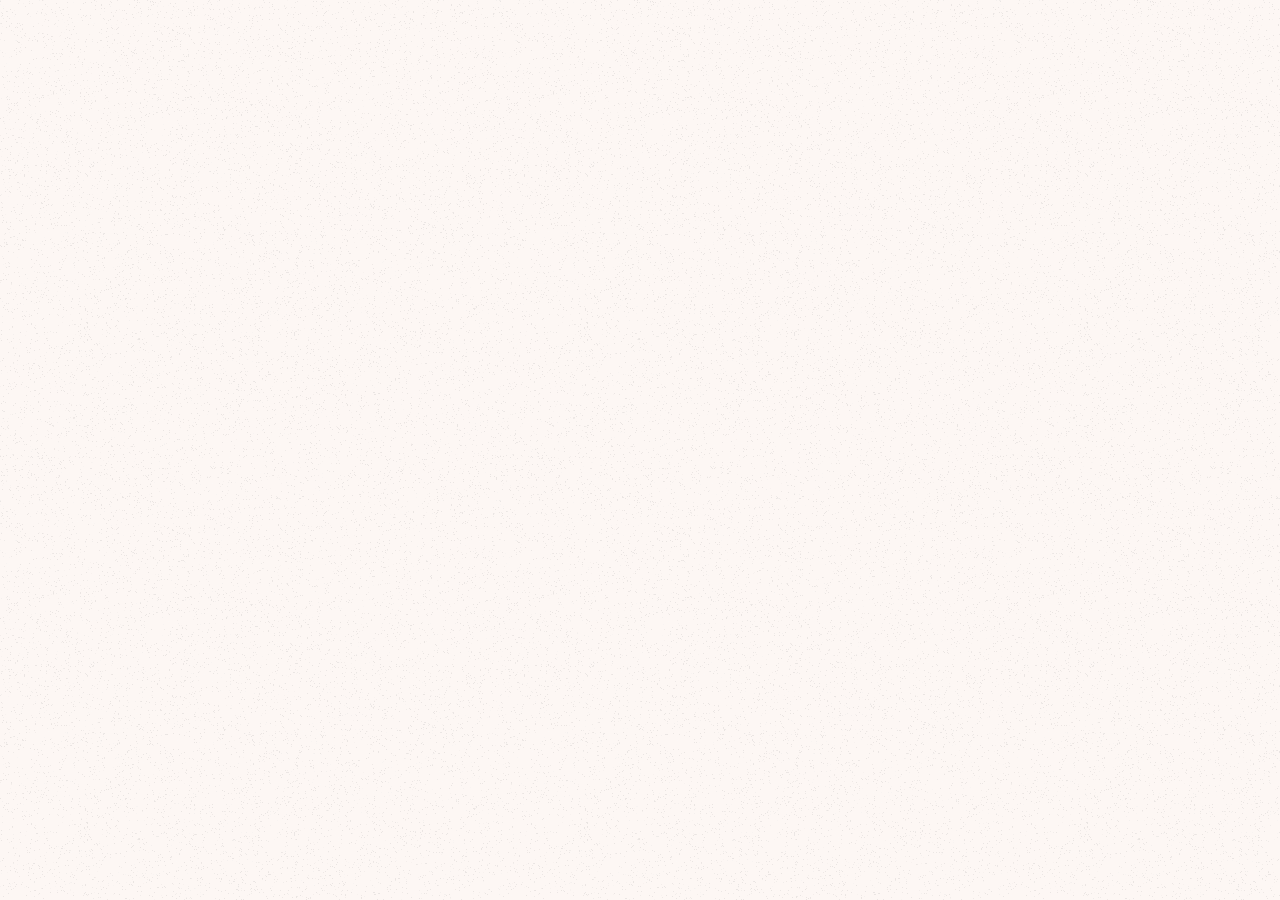
==== zaluby.html @ d70b24e2 "basic structure created" ====
<!DOCTYPE html>
<html lang="en">
<head>
  <meta charset="UTF-8">
  <meta name="viewport" content="width=device-width, initial-scale=1.0">
  <title>Document</title>
  <link rel="stylesheet" href="styles/globals.css">
</head>
<body>
  
</body>
</html>
---- styles/globals.css ----
/* reset */
*{ 
  margin: 0;
  padding: 0;
  box-sizing: border-box;
	font-size: 100%;
	font: inherit;
	vertical-align: baseline;
}

body{
  background-color: #FDF7F4;
  min-height: 100vh;
}

body::before{
  content: '';
  position: absolute;
  top: 0;
  left: 0;
  width: 100%;
  height: 100%;
  background-image: url('../assets/images/background.png');
  opacity: 0.3;
}
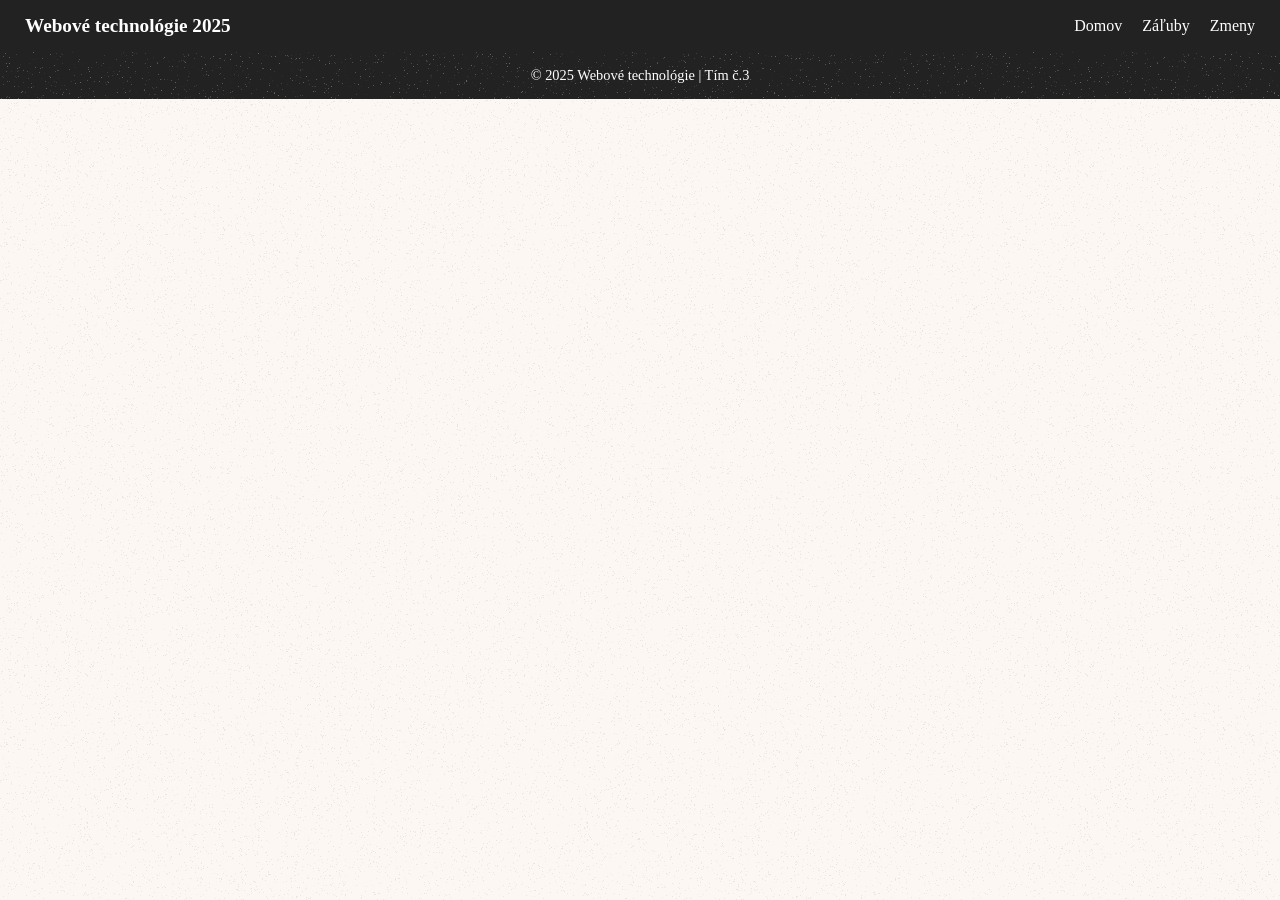
==== commit 55acf625: "Pridaný header a footer s nav.js" ====
--- a/zaluby.html
+++ b/zaluby.html
@@ -7,6 +7,24 @@
   <link rel="stylesheet" href="styles/globals.css">
 </head>
 <body>
-  
+  <header class="main-header">
+    <div class="logo">Webové technológie 2025</div>
+    <nav class="nav-links" id="nav-links">
+      <a href="index.html">Domov</a>
+      <a href="zaluby.html">Záľuby</a>
+      <a href="zmeny.html">Zmeny</a>
+    </nav>
+    <div class="menu-icon" id="menu-icon">
+      <span></span>
+      <span></span>
+      <span></span>
+    </div>
+  </header>
+
+  <footer class="main-footer">
+    <p>&copy; 2025 Webové technológie | Tím č.3</p>
+  </footer>
+
+  <script src="scripts/nav.js"></script>
 </body>
-</html>+</html>
--- a/styles/globals.css
+++ b/styles/globals.css
@@ -1,4 +1,4 @@
-/* reset */
+/* ----------------------- CSS Reset (Nie je potrebné upravovať) ----------------------- */
 *{ 
   margin: 0;
   padding: 0;
@@ -22,4 +22,90 @@
   height: 100%;
   background-image: url('../assets/images/background.png');
   opacity: 0.3;
-}+}
+
+/* ----------------------- Header a footer ----------------------- */
+.main-header {
+  display: flex;
+  justify-content: space-between;
+  align-items: center;
+  background-color: #222;
+  color: white;
+  padding: 15px 25px;
+  position: sticky;
+  top: 0;
+  z-index: 1000;
+}
+
+.main-header .logo {
+  font-weight: bold;
+  font-size: 1.2em;
+}
+
+.nav-links {
+  display: flex;
+  gap: 20px;
+}
+
+.nav-links a {
+  text-decoration: none;
+  color: white;
+  transition: color 0.3s ease;
+}
+
+.nav-links a:hover {
+  color: #00bcd4;
+}
+
+.menu-icon {
+  display: none;
+  flex-direction: column;
+  cursor: pointer;
+}
+
+.menu-icon span {
+  height: 3px;
+  width: 25px;
+  background-color: white;
+  margin: 4px 0;
+  transition: all 0.3s;
+}
+
+@media (max-width: 850px) {
+  .nav-links {
+    display: none;
+    flex-direction: column;
+    background-color: #222;
+    position: absolute;
+    top: 60px;
+    right: 0;
+    width: 200px;
+    padding: 10px;
+  }
+
+  .nav-links.active {
+    display: flex;
+  }
+
+  .menu-icon {
+    display: flex;
+  }
+}
+
+.main-footer {
+  text-align: center;
+  padding: 15px;
+  background-color: #222;
+  color: white;
+  font-size: 0.9em;
+}
+
+/* ----------------------- Rozloženie ----------------------- */
+
+
+/* ----------------------- Zaluby ----------------------- */
+
+
+/* ----------------------- Zmeny ----------------------- */
+
+
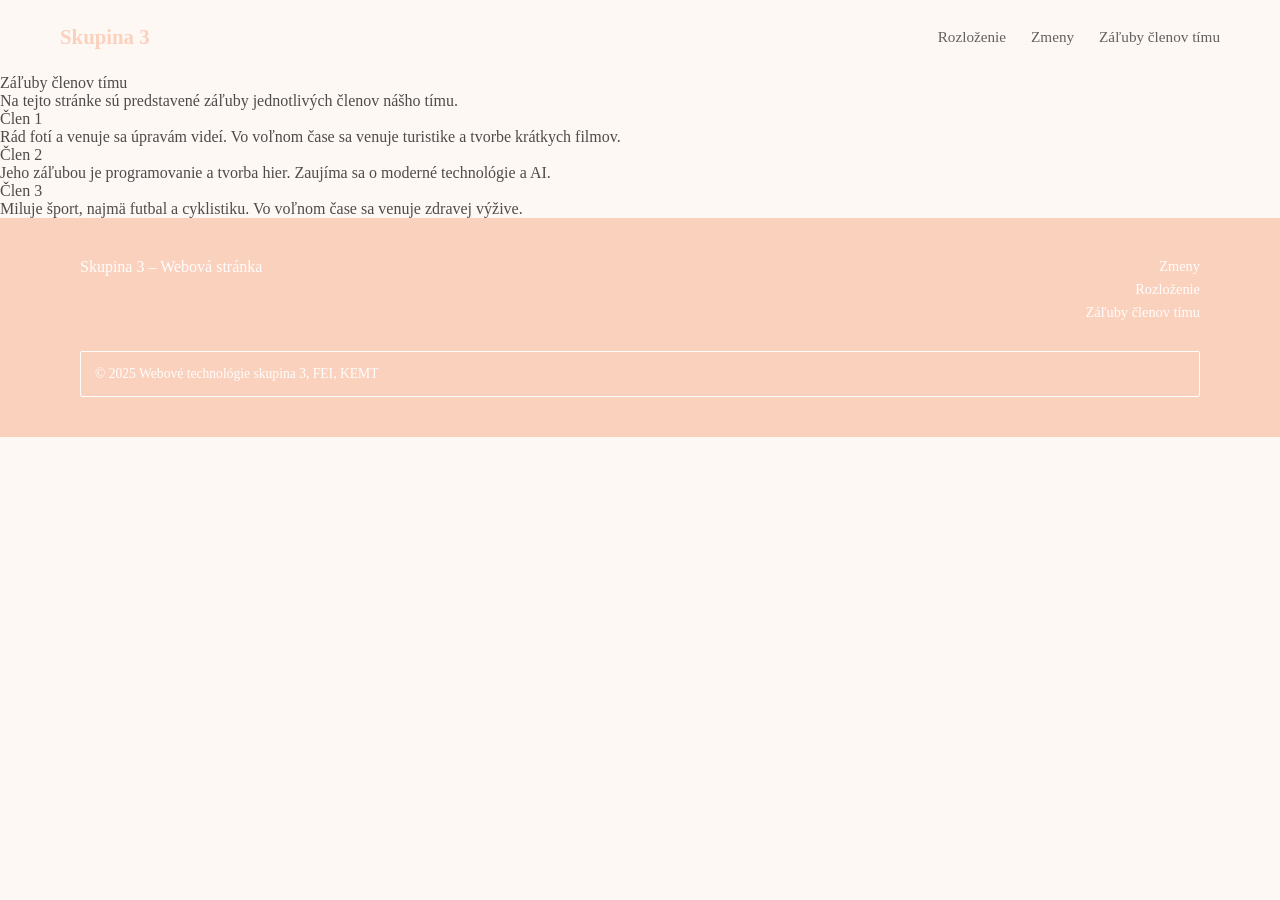
==== commit f39a86db: "Upravený header, footer a navigácia  funkčná verzia" ====
--- a/zaluby.html
+++ b/zaluby.html
@@ -1,28 +1,60 @@
 <!DOCTYPE html>
-<html lang="en">
+<html lang="sk">
 <head>
   <meta charset="UTF-8">
   <meta name="viewport" content="width=device-width, initial-scale=1.0">
-  <title>Document</title>
+  <title>Skupina 3</title>
   <link rel="stylesheet" href="styles/globals.css">
+  <script src="scripts/nav.js" defer></script>
 </head>
 <body>
-  <header class="main-header">
-    <div class="logo">Webové technológie 2025</div>
-    <nav class="nav-links" id="nav-links">
-      <a href="index.html">Domov</a>
-      <a href="zaluby.html">Záľuby</a>
-      <a href="zmeny.html">Zmeny</a>
-    </nav>
-    <div class="menu-icon" id="menu-icon">
-      <span></span>
-      <span></span>
-      <span></span>
-    </div>
-  </header>
+<header class="main-header">
+  <a href="index.html" class="logo">Skupina 3</a>
+  <nav class="nav-links" id="nav-links">
+    <a href="rozlozenie.html">Rozloženie</a>
+    <a href="zmeny.html">Zmeny</a>
+    <a href="zaluby.html">Záľuby členov tímu</a>
+  </nav>
+  <div class="menu-icon" id="menu-icon">
+    <span></span>
+    <span></span>
+    <span></span>
+  </div>
+</header>
+
+  <main class="main-content">
+    <section class="zaluby-section">
+      <h1>Záľuby členov tímu</h1>
+      <p>Na tejto stránke sú predstavené záľuby jednotlivých členov nášho tímu.</p>
+      <div class="zaluby-list">
+        <div class="zaluba">
+          <h2>Člen 1</h2>
+          <p>Rád fotí a venuje sa úpravám videí. Vo voľnom čase sa venuje turistike a tvorbe krátkych filmov.</p>
+        </div>
+        <div class="zaluba">
+          <h2>Člen 2</h2>
+          <p>Jeho záľubou je programovanie a tvorba hier. Zaujíma sa o moderné technológie a AI.</p>
+        </div>
+        <div class="zaluba">
+          <h2>Člen 3</h2>
+          <p>Miluje šport, najmä futbal a cyklistiku. Vo voľnom čase sa venuje zdravej výžive.</p>
+        </div>
+      </div>
+    </section>
+  </main>
 
   <footer class="main-footer">
-    <p>&copy; 2025 Webové technológie | Tím č.3</p>
+    <div class="footer-top">
+      <p class="footer-left">Skupina 3 – Webová stránka</p>
+      <div class="footer-right">
+        <a href="zmeny.html">Zmeny</a>
+        <a href="rozlozenie.html">Rozloženie</a>
+        <a href="zaluby.html">Záľuby členov tímu</a>
+      </div>
+    </div>
+    <div class="footer-bottom">
+      <p>© 2025 Webové technológie skupina 3, FEI, KEMT</p>
+    </div>
   </footer>
 
   <script src="scripts/nav.js"></script>
--- a/styles/globals.css
+++ b/styles/globals.css
@@ -15,48 +15,51 @@
 
 body::before{
   content: '';
+  pointer-events: none;
   position: absolute;
   top: 0;
   left: 0;
   width: 100%;
   height: 100%;
-  background-image: url('../assets/images/background.png');
+  background-color: #FDF7F4;
   opacity: 0.3;
 }
 
+
 /* ----------------------- Header a footer ----------------------- */
+
 .main-header {
   display: flex;
   justify-content: space-between;
   align-items: center;
-  background-color: #222;
-  color: white;
-  padding: 15px 25px;
-  position: sticky;
-  top: 0;
-  z-index: 1000;
+  padding: 25px 60px;
+  background-color: #FDF7F4;
 }
 
-.main-header .logo {
-  font-weight: bold;
-  font-size: 1.2em;
+.logo {
+  color: #F8BFA5;
+  font-size: 1.3rem;
+  text-decoration: none;
+  font-weight: 600;
 }
 
 .nav-links {
   display: flex;
-  gap: 20px;
+  gap: 25px;
 }
 
 .nav-links a {
   text-decoration: none;
-  color: white;
-  transition: color 0.3s ease;
+  color: #1e1e1e;
+  font-size: 0.95rem;
+  transition: color 0.3s;
 }
 
 .nav-links a:hover {
-  color: #00bcd4;
+  color: #F8BFA5;
 }
 
+/* hamburger menu */
 .menu-icon {
   display: none;
   flex-direction: column;
@@ -64,23 +67,35 @@
 }
 
 .menu-icon span {
-  height: 3px;
+  height: 2px;
   width: 25px;
-  background-color: white;
+  background-color: #1e1e1e;
   margin: 4px 0;
-  transition: all 0.3s;
+  transition: all 0.3s ease;
 }
 
+.menu-icon.open span:nth-child(1) {
+  transform: rotate(45deg) translate(5px, 5px);
+}
+.menu-icon.open span:nth-child(2) {
+  opacity: 0;
+}
+.menu-icon.open span:nth-child(3) {
+  transform: rotate(-45deg) translate(5px, -5px);
+}
+
+/* responzívne menu */
 @media (max-width: 850px) {
   .nav-links {
     display: none;
     flex-direction: column;
-    background-color: #222;
     position: absolute;
-    top: 60px;
-    right: 0;
-    width: 200px;
-    padding: 10px;
+    top: 70px;
+    right: 30px;
+    background-color: #FDF7F4;
+    padding: 15px;
+    border-radius: 10px;
+    box-shadow: 0 4px 10px rgba(0, 0, 0, 0.1);
   }
 
   .nav-links.active {
@@ -92,14 +107,85 @@
   }
 }
 
+/* ----------------------- Footer ----------------------- */
+
 .main-footer {
-  text-align: center;
-  padding: 15px;
-  background-color: #222;
-  color: white;
-  font-size: 0.9em;
+  background-color: #f8bfa5;
+  color: #fff;
+  padding: 40px 80px;
 }
 
+.footer-top {
+  display: flex;
+  justify-content: space-between;
+  align-items: flex-start;
+  margin-bottom: 30px;
+}
+
+.footer-left {
+  font-size: 1rem;
+  font-weight: 500;
+  color: #fff;
+}
+
+.footer-right {
+  display: flex;
+  flex-direction: column;
+  align-items: flex-end;
+  gap: 6px;
+}
+
+.footer-right a {
+  text-decoration: none;
+  color: #fff;
+  font-size: 0.9rem;
+  transition: opacity 0.3s;
+}
+
+.footer-right a:hover {
+  opacity: 0.8;
+}
+
+.footer-bottom {
+  border: 1px solid #fff;
+  padding: 14px;
+  border-radius: 2px;
+  text-align: left;
+}
+
+.footer-bottom p {
+  margin: 0;
+  font-size: 0.85rem;
+  color: #fff;
+}
+
+/* responzivita footera */
+@media (max-width: 850px) {
+  .main-footer {
+    padding: 30px 25px;
+    text-align: center;
+  }
+
+  .footer-top {
+    flex-direction: column;
+    align-items: center;
+    gap: 10px;
+    margin-bottom: 20px;
+  }
+
+  .footer-right {
+    align-items: center;
+    gap: 5px;
+  }
+
+  .footer-bottom {
+    text-align: center;
+  }
+
+  .footer-bottom p {
+    font-size: 0.8rem;
+  }
+}
 /* ----------------------- Rozloženie ----------------------- */
 
 
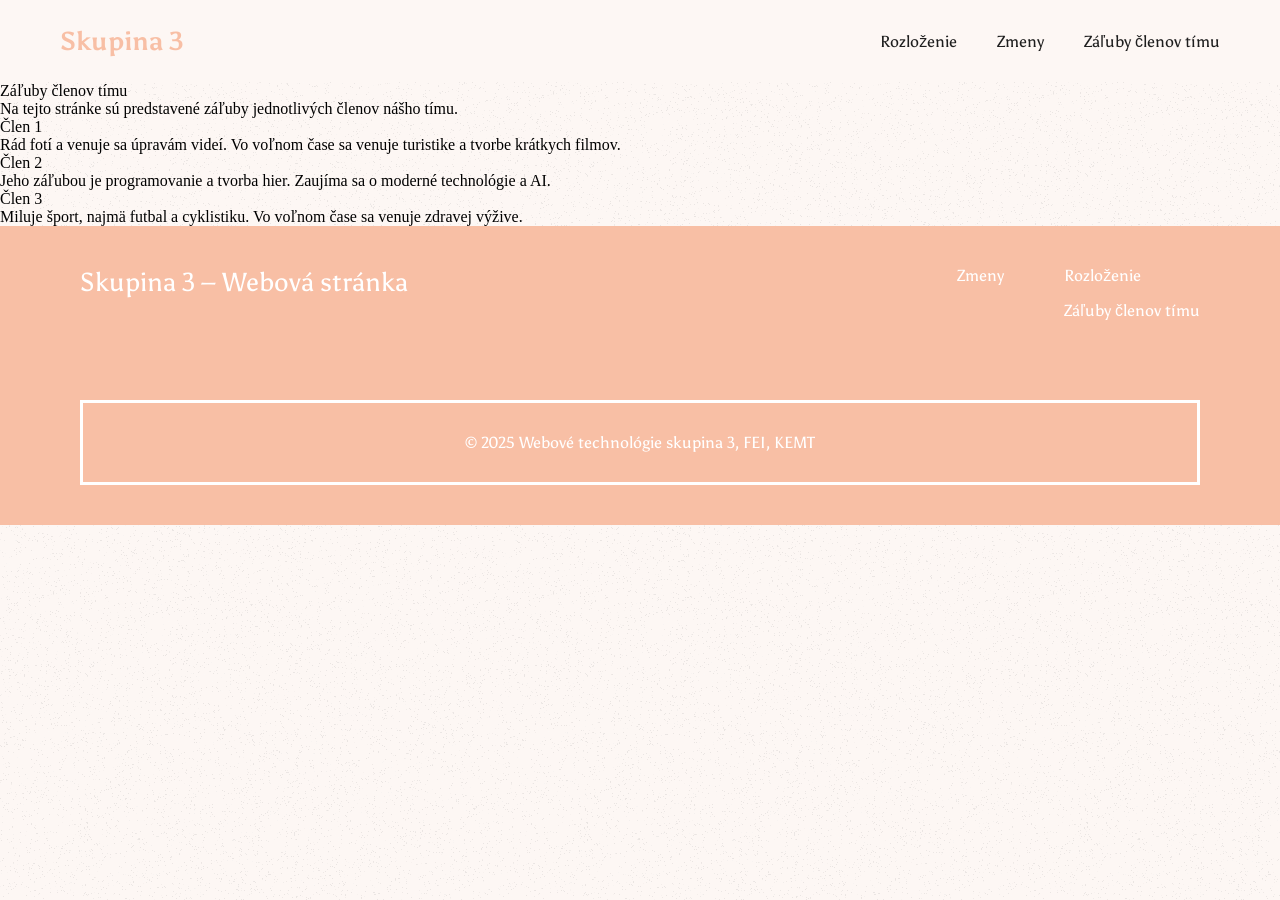
==== commit aad5ffec: "footer+header restyling" ====
--- a/zaluby.html
+++ b/zaluby.html
@@ -1,62 +1,77 @@
 <!DOCTYPE html>
 <html lang="sk">
-<head>
-  <meta charset="UTF-8">
-  <meta name="viewport" content="width=device-width, initial-scale=1.0">
-  <title>Skupina 3</title>
-  <link rel="stylesheet" href="styles/globals.css">
-  <script src="scripts/nav.js" defer></script>
-</head>
-<body>
-<header class="main-header">
-  <a href="index.html" class="logo">Skupina 3</a>
-  <nav class="nav-links" id="nav-links">
-    <a href="rozlozenie.html">Rozloženie</a>
-    <a href="zmeny.html">Zmeny</a>
-    <a href="zaluby.html">Záľuby členov tímu</a>
-  </nav>
-  <div class="menu-icon" id="menu-icon">
-    <span></span>
-    <span></span>
-    <span></span>
-  </div>
-</header>
+  <head>
+    <meta charset="UTF-8" />
+    <meta name="viewport" content="width=device-width, initial-scale=1.0" />
+    <title>Skupina 3</title>
+    <link rel="stylesheet" href="styles/globals.css" />
+    <script src="scripts/nav.js" defer></script>
+  </head>
+  <body>
+    <header class="main-header">
+      <a href="index.html" class="logo">Skupina 3</a>
+      <nav class="nav-links" id="nav-links">
+        <a href="index.html">Rozloženie</a>
+        <a href="zmeny.html">Zmeny</a>
+        <a href="zaluby.html">Záľuby členov tímu</a>
+      </nav>
+      <div class="menu-icon" id="menu-icon">
+        <span></span>
+        <span></span>
+        <span></span>
+      </div>
+    </header>
 
-  <main class="main-content">
-    <section class="zaluby-section">
-      <h1>Záľuby členov tímu</h1>
-      <p>Na tejto stránke sú predstavené záľuby jednotlivých členov nášho tímu.</p>
-      <div class="zaluby-list">
-        <div class="zaluba">
-          <h2>Člen 1</h2>
-          <p>Rád fotí a venuje sa úpravám videí. Vo voľnom čase sa venuje turistike a tvorbe krátkych filmov.</p>
+    <main class="main-content">
+      <section class="zaluby-section">
+        <h1>Záľuby členov tímu</h1>
+        <p>
+          Na tejto stránke sú predstavené záľuby jednotlivých členov nášho tímu.
+        </p>
+        <div class="zaluby-list">
+          <div class="zaluba">
+            <h2>Člen 1</h2>
+            <p>
+              Rád fotí a venuje sa úpravám videí. Vo voľnom čase sa venuje
+              turistike a tvorbe krátkych filmov.
+            </p>
+          </div>
+          <div class="zaluba">
+            <h2>Člen 2</h2>
+            <p>
+              Jeho záľubou je programovanie a tvorba hier. Zaujíma sa o moderné
+              technológie a AI.
+            </p>
+          </div>
+          <div class="zaluba">
+            <h2>Člen 3</h2>
+            <p>
+              Miluje šport, najmä futbal a cyklistiku. Vo voľnom čase sa venuje
+              zdravej výžive.
+            </p>
+          </div>
         </div>
-        <div class="zaluba">
-          <h2>Člen 2</h2>
-          <p>Jeho záľubou je programovanie a tvorba hier. Zaujíma sa o moderné technológie a AI.</p>
-        </div>
-        <div class="zaluba">
-          <h2>Člen 3</h2>
-          <p>Miluje šport, najmä futbal a cyklistiku. Vo voľnom čase sa venuje zdravej výžive.</p>
+      </section>
+    </main>
+
+    <footer class="main-footer">
+      <div class="footer-top">
+        <p class="footer-left">Skupina 3 – Webová stránka</p>
+        <div class="footer-right">
+          <div>
+            <a href="zmeny.html">Zmeny</a>
+          </div>
+          <div>
+            <a href="index.html">Rozloženie</a>
+            <a href="zaluby.html">Záľuby členov tímu</a>
+          </div>
         </div>
       </div>
-    </section>
-  </main>
+      <div class="footer-bottom">
+        <p>© 2025 Webové technológie skupina 3, FEI, KEMT</p>
+      </div>
+    </footer>
 
-  <footer class="main-footer">
-    <div class="footer-top">
-      <p class="footer-left">Skupina 3 – Webová stránka</p>
-      <div class="footer-right">
-        <a href="zmeny.html">Zmeny</a>
-        <a href="rozlozenie.html">Rozloženie</a>
-        <a href="zaluby.html">Záľuby členov tímu</a>
-      </div>
-    </div>
-    <div class="footer-bottom">
-      <p>© 2025 Webové technológie skupina 3, FEI, KEMT</p>
-    </div>
-  </footer>
-
-  <script src="scripts/nav.js"></script>
-</body>
+    <script src="scripts/nav.js"></script>
+  </body>
 </html>
--- a/styles/globals.css
+++ b/styles/globals.css
@@ -1,30 +1,31 @@
 /* ----------------------- CSS Reset (Nie je potrebné upravovať) ----------------------- */
-*{ 
+@import url("https://fonts.googleapis.com/css2?family=Asul:wght@400;700&display=swap");
+
+* {
   margin: 0;
   padding: 0;
   box-sizing: border-box;
-	font-size: 100%;
-	font: inherit;
-	vertical-align: baseline;
+  font-size: 100%;
+  font: inherit;
+  vertical-align: baseline;
 }
 
-body{
-  background-color: #FDF7F4;
+body {
+  background-color: #fdf7f4;
   min-height: 100vh;
 }
 
-body::before{
-  content: '';
-  pointer-events: none;
+body::before {
+  content: "";
+  z-index: -999;
   position: absolute;
   top: 0;
   left: 0;
   width: 100%;
   height: 100%;
-  background-color: #FDF7F4;
+  background-image: url("../assets/images/background.png");
   opacity: 0.3;
 }
-
 
 /* ----------------------- Header a footer ----------------------- */
 
@@ -33,79 +34,70 @@
   justify-content: space-between;
   align-items: center;
   padding: 25px 60px;
-  background-color: #FDF7F4;
+  background-color: #fdf7f4;
+  font-family: "Asul", sans-serif;
 }
 
 .logo {
-  color: #F8BFA5;
-  font-size: 1.3rem;
+  color: #f8bfa5;
+  font-size: 26px;
   text-decoration: none;
-  font-weight: 600;
+  font-weight: 700;
 }
 
 .nav-links {
   display: flex;
-  gap: 25px;
+  gap: 40px;
 }
 
 .nav-links a {
   text-decoration: none;
   color: #1e1e1e;
-  font-size: 0.95rem;
+  font-size: 16px;
   transition: color 0.3s;
 }
 
 .nav-links a:hover {
-  color: #F8BFA5;
+  color: #f8bfa5;
 }
 
 /* hamburger menu */
 .menu-icon {
   display: none;
   flex-direction: column;
+  justify-content: space-around;
   cursor: pointer;
+  width: 30px;
+  height: 24px;
+  position: relative;
+  overflow: visible;
 }
 
 .menu-icon span {
-  height: 2px;
-  width: 25px;
+  display: block;
+  width: 100%;
+  height: 3px;
   background-color: #1e1e1e;
-  margin: 4px 0;
+  border-radius: 3px;
   transition: all 0.3s ease;
+  transform-origin: center;
 }
 
+/* анимация в крестик */
 .menu-icon.open span:nth-child(1) {
-  transform: rotate(45deg) translate(5px, 5px);
+  transform: translateY(10px) rotate(45deg) translatex(-3px);
 }
+
 .menu-icon.open span:nth-child(2) {
   opacity: 0;
-}
-.menu-icon.open span:nth-child(3) {
-  transform: rotate(-45deg) translate(5px, -5px);
+  transform: translateX(-20px);
 }
 
-/* responzívne menu */
-@media (max-width: 850px) {
-  .nav-links {
-    display: none;
-    flex-direction: column;
-    position: absolute;
-    top: 70px;
-    right: 30px;
-    background-color: #FDF7F4;
-    padding: 15px;
-    border-radius: 10px;
-    box-shadow: 0 4px 10px rgba(0, 0, 0, 0.1);
-  }
+.menu-icon.open span:nth-child(3) {
+  transform: translateY(-11px) rotate(-45deg) translateX(-4px);
+}
 
-  .nav-links.active {
-    display: flex;
-  }
 
-  .menu-icon {
-    display: flex;
-  }
-}
 
 /* ----------------------- Footer ----------------------- */
 
@@ -113,6 +105,7 @@
   background-color: #f8bfa5;
   color: #fff;
   padding: 40px 80px;
+  font-family: "Asul", sans-serif;
 }
 
 .footer-top {
@@ -123,22 +116,26 @@
 }
 
 .footer-left {
-  font-size: 1rem;
-  font-weight: 500;
+  font-size: 26px;
   color: #fff;
 }
 
 .footer-right {
   display: flex;
+  align-items: flex-start;
+  gap: 60px;
+}
+
+.footer-right div {
+  display: flex;
   flex-direction: column;
-  align-items: flex-end;
-  gap: 6px;
+  gap: 16px;
 }
 
 .footer-right a {
   text-decoration: none;
   color: #fff;
-  font-size: 0.9rem;
+  font-size: 16px;
   transition: opacity 0.3s;
 }
 
@@ -147,15 +144,17 @@
 }
 
 .footer-bottom {
-  border: 1px solid #fff;
-  padding: 14px;
-  border-radius: 2px;
-  text-align: left;
+  margin-top: 80px;
+  display: flex;
+  justify-content: center;
+  align-items: center;
+  border: 3px solid #fff;
+  padding: 30px;
 }
 
 .footer-bottom p {
   margin: 0;
-  font-size: 0.85rem;
+  font-size: 16px;
   color: #fff;
 }
 
@@ -188,10 +187,6 @@
 }
 /* ----------------------- Rozloženie ----------------------- */
 
-
 /* ----------------------- Zaluby ----------------------- */
 
-
 /* ----------------------- Zmeny ----------------------- */
-
-
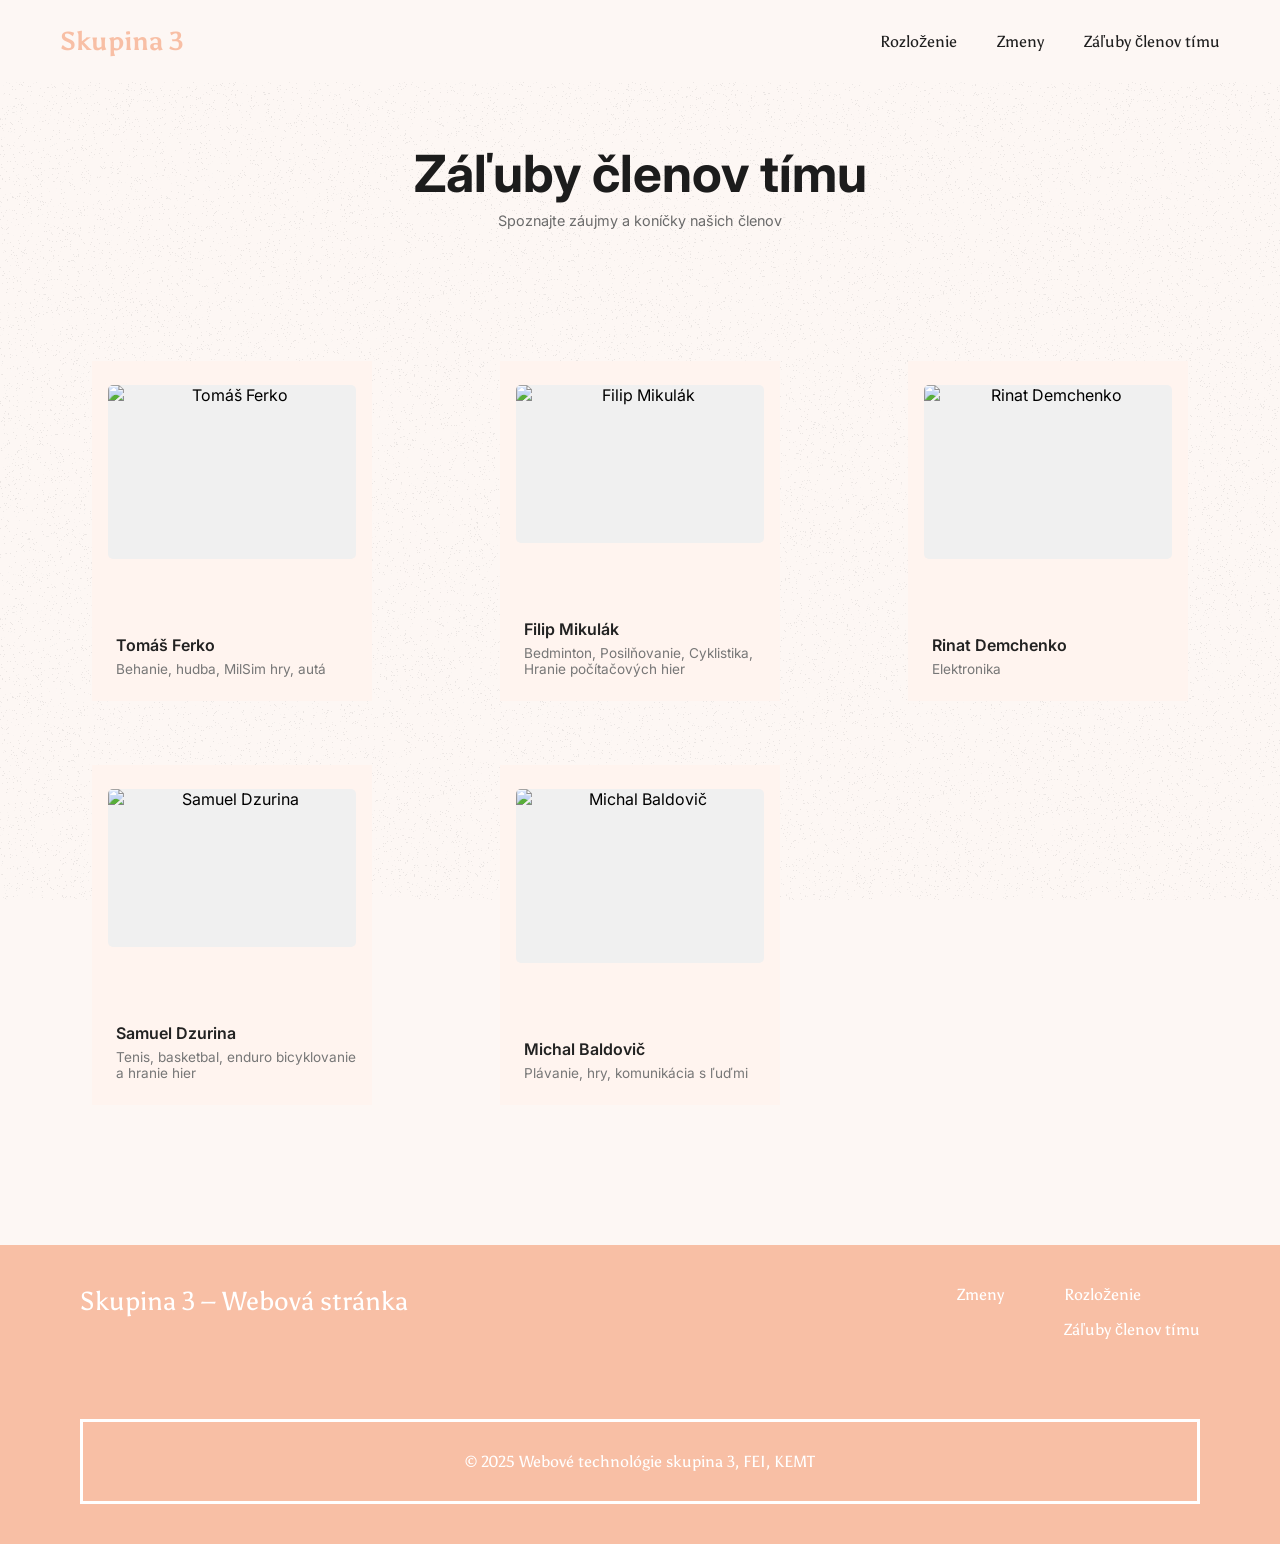
==== commit c2fc61ef: "hobbies page" ====
--- a/zaluby.html
+++ b/zaluby.html
@@ -5,6 +5,7 @@
     <meta name="viewport" content="width=device-width, initial-scale=1.0" />
     <title>Skupina 3</title>
     <link rel="stylesheet" href="styles/globals.css" />
+    <script src="scripts/responsive-loader.js"></script>
     <script src="scripts/nav.js" defer></script>
   </head>
   <body>
@@ -22,36 +23,90 @@
       </div>
     </header>
 
-    <main class="main-content">
-      <section class="zaluby-section">
-        <h1>Záľuby členov tímu</h1>
-        <p>
-          Na tejto stránke sú predstavené záľuby jednotlivých členov nášho tímu.
-        </p>
-        <div class="zaluby-list">
-          <div class="zaluba">
-            <h2>Člen 1</h2>
-            <p>
-              Rád fotí a venuje sa úpravám videí. Vo voľnom čase sa venuje
-              turistike a tvorbe krátkych filmov.
-            </p>
-          </div>
-          <div class="zaluba">
-            <h2>Člen 2</h2>
-            <p>
-              Jeho záľubou je programovanie a tvorba hier. Zaujíma sa o moderné
-              technológie a AI.
-            </p>
-          </div>
-          <div class="zaluba">
-            <h2>Člen 3</h2>
-            <p>
-              Miluje šport, najmä futbal a cyklistiku. Vo voľnom čase sa venuje
-              zdravej výžive.
-            </p>
+    <main class="zaluby-main">
+      <h2>Záľuby členov tímu</h2>
+      <p>Spoznajte záujmy a koníčky našich členov</p>
+
+      <div class="zaluby-grid">
+        <!-- Tomáš Ferko -->
+        <div class="hobby-card">
+          <div class="hobby-card-inner">
+            <div class="hobby-card-front">
+              <img src="assets/images/hobby1.jpg" alt="Tomáš Ferko" />
+              <h2>Tomáš Ferko</h2>
+              <h3>Behanie, hudba, MilSim hry, autá</h3>
+            </div>
+            <div class="hobby-card-back">
+              <h3>Tomáš Ferko</h3>
+              <p>Behanie, hudba, MilSim hry, autá</p>
+            </div>
           </div>
         </div>
-      </section>
+
+        <!-- Filip Mikulák -->
+        <div class="hobby-card">
+          <div class="hobby-card-inner">
+            <div class="hobby-card-front">
+              <img src="assets/images/hobby2.jpg" alt="Filip Mikulák" />
+              <h2>Filip Mikulák</h2>
+              <h3>
+                Bedminton, Posilňovanie, Cyklistika, Hranie počítačových hier
+              </h3>
+            </div>
+            <div class="hobby-card-back">
+              <h3>Filip Mikulák</h3>
+              <p>
+                Bedminton, Posilňovanie, Cyklistika, Hranie počítačových hier
+              </p>
+            </div>
+          </div>
+        </div>
+
+        <!-- Rinat Demchenko -->
+        <div class="hobby-card">
+          <div class="hobby-card-inner">
+            <div class="hobby-card-front">
+              <img src="assets/images/hobby3.jpg" alt="Rinat Demchenko" />
+              <h2>Rinat Demchenko</h2>
+              <h3>Elektronika</h3>
+            </div>
+            <div class="hobby-card-back">
+              <h3>Rinat Demchenko</h3>
+              <p>Elektronika</p>
+            </div>
+          </div>
+        </div>
+
+        <!-- Samuel Dzurina -->
+        <div class="hobby-card">
+          <div class="hobby-card-inner">
+            <div class="hobby-card-front">
+              <img src="assets/images/hobby4.jpg" alt="Samuel Dzurina" />
+              <h2>Samuel Dzurina</h2>
+              <h3>Tenis, basketbal, enduro bicyklovanie a hranie hier</h3>
+            </div>
+            <div class="hobby-card-back">
+              <h3>Samuel Dzurina</h3>
+              <p>Tenis, basketbal, enduro bicyklovanie a hranie hier</p>
+            </div>
+          </div>
+        </div>
+
+        <!-- Michal Baldovič -->
+        <div class="hobby-card">
+          <div class="hobby-card-inner">
+            <div class="hobby-card-front">
+              <img src="assets/images/hobby5.jpg" alt="Michal Baldovič" />
+              <h2>Michal Baldovič</h2>
+              <h3>Plávanie, hry, komunikácia s ľuďmi</h3>
+            </div>
+            <div class="hobby-card-back">
+              <h3>Michal Baldovič</h3>
+              <p>Plávanie, hry, komunikácia s ľuďmi</p>
+            </div>
+          </div>
+        </div>
+      </div>
     </main>
 
     <footer class="main-footer">
@@ -71,7 +126,5 @@
         <p>© 2025 Webové technológie skupina 3, FEI, KEMT</p>
       </div>
     </footer>
-
-    <script src="scripts/nav.js"></script>
   </body>
 </html>
--- a/styles/globals.css
+++ b/styles/globals.css
@@ -1,5 +1,5 @@
 /* ----------------------- CSS Reset (Nie je potrebné upravovať) ----------------------- */
-@import url("https://fonts.googleapis.com/css2?family=Asul:wght@400;700&display=swap");
+@import url("https://fonts.googleapis.com/css2?family=Asul:wght@400;700&family=Inter:ital,opsz,wght@0,14..32,100..900;1,14..32,100..900&display=swap");
 
 * {
   margin: 0;
@@ -18,12 +18,13 @@
 body::before {
   content: "";
   z-index: -999;
-  position: absolute;
+  position: fixed;
   top: 0;
   left: 0;
-  width: 100%;
-  height: 100%;
+  width: 100vw;
+  height: 100vh;
   background-image: url("../assets/images/background.png");
+  background-position: center;
   opacity: 0.3;
 }
 
@@ -83,7 +84,6 @@
   transform-origin: center;
 }
 
-/* анимация в крестик */
 .menu-icon.open span:nth-child(1) {
   transform: translateY(10px) rotate(45deg) translatex(-3px);
 }
@@ -97,7 +97,27 @@
   transform: translateY(-11px) rotate(-45deg) translateX(-4px);
 }
 
-
+@media (max-width: 850px) {
+  .nav-links {
+    display: none;
+    flex-direction: column;
+    position: absolute;
+    top: 70px;
+    right: 30px;
+    background-color: #fdf7f4;
+    padding: 15px;
+    border-radius: 10px;
+    box-shadow: 0 4px 10px rgba(0, 0, 0, 0.1);
+  }
+
+  .nav-links.active {
+    display: flex;
+  }
+
+  .menu-icon {
+    display: flex;
+  }
+}
 
 /* ----------------------- Footer ----------------------- */
 
@@ -158,7 +178,6 @@
   color: #fff;
 }
 
-/* responzivita footera */
 @media (max-width: 850px) {
   .main-footer {
     padding: 30px 25px;
@@ -189,4 +208,262 @@
 
 /* ----------------------- Zaluby ----------------------- */
 
+.zaluby-main {
+  text-align: center;
+  font-family: "Inter", system-ui, -apple-system, "Segoe UI", Roboto, Arial,
+    sans-serif;
+}
+
+.zaluby-main h2 {
+  font-size: clamp(2rem, 4vw, 3.2rem);
+  font-weight: 700;
+  color: #1c1c1c;
+  margin-bottom: 0.5rem;
+  margin-top:60px
+}
+
+.zaluby-main p {
+  font-size: 0.9rem;
+  color: #6b6b6b;
+  margin-bottom: 2rem;
+}
+
+.zaluby-grid {
+  display: grid;
+  grid-template-columns: repeat(auto-fit, minmax(260px, 1fr));
+  gap: 2rem;
+  max-width: 1400px;
+  margin: 0 auto;
+  justify-items: center;
+}
+
+/* Flip карточки */
+.hobby-card {
+  background-color: transparent;
+  width: 320px;
+  height: 380px;
+  padding:20px;
+}
+
+.hobby-card-inner {
+  position: relative;
+  width: 100%;
+  height: 100%;
+  transition: transform 0.6s ease;
+  transform-style: preserve-3d;
+}
+
+.hobby-card:hover .hobby-card-inner {
+  transform: rotateY(180deg);
+}
+
+.hobby-card-front,
+.hobby-card-back {
+  position: absolute;
+  width: 100%;
+  height: 100%;
+  border-radius: 0;
+  -webkit-backface-visibility: hidden;
+  backface-visibility: hidden;
+  background: #fff4ef;
+  overflow: hidden;
+}
+
+/* Predná strana */
+.hobby-card-front {
+  display: flex;
+  flex-direction: column;
+  align-items: flex-start;
+  justify-content: flex-start;
+  padding: 1.5rem 1rem;
+}
+
+.hobby-card-front img {
+  width: 100%;
+  aspect-ratio: 4 / 3;
+  object-fit: cover;
+  border-radius: 5px;
+  background-color: #f0f0f0;
+  margin-bottom: 1rem;
+}
+
+.hobby-card-front h2,
+.hobby-card-front h3 {
+  text-align: left;
+  width: 100%;
+  padding-left: 0.5rem;
+}
+
+.hobby-card-front h2 {
+  font-size: 1rem;
+  font-weight: 600;
+  color: #222;
+  margin-bottom: 0.4rem;
+}
+
+.hobby-card-front h3 {
+  font-size: 0.85rem;
+  color: #777;
+  font-weight: 400;
+}
+
+/* Zadná strana */
+.hobby-card-back {
+  background-color: #fff4ef;
+  color: #333;
+  transform: rotateY(180deg);
+  display: flex;
+  flex-direction: column;
+  justify-content: center;
+  align-items: center;
+  padding: 2rem 1.2rem;
+  text-align: center;
+}
+
+.hobby-card-back h3 {
+  font-size: 1.2rem;
+  margin-bottom: 0.8rem;
+  color: #222;
+}
+
+.hobby-card-back p {
+  font-size: 0.95rem;
+  line-height: 1.5;
+  max-width: 90%;
+  word-wrap: break-word;
+  color: #555;
+}
+
 /* ----------------------- Zmeny ----------------------- */
+
+/* Hero blok (centrálny nadpis + podtitul + ovládač veľkosti) */
+
+.zmeny-hero {
+  font-family: "Inter", system-ui, -apple-system, "Segoe UI", Roboto, Arial,
+    sans-serif;
+  line-height: 1.6;
+}
+.zmeny-hero .zmeny-wrap {
+  margin: 0 auto;
+  padding: 80px 40px 50px;
+  text-align: center;
+}
+.zmeny-hero h1 {
+  font-size: clamp(40px, 5vw, 72px);
+  line-height: 1.2;
+  margin: 0 0 16px;
+  font-weight: 700;
+}
+.zmeny-hero p.zmeny-lead {
+  color: #8e8e8e;
+  margin: 0 auto 40px;
+  font-size: 18px;
+  line-height: 1.5;
+}
+
+/* Zoom ovládač – „pilulka" с белой обводкой 5px */
+.zmeny-zoom-bar {
+  display: inline-flex;
+  gap: 10px;
+  align-items: center;
+  justify-content: space-around;
+  padding: 12px 20px;
+  border-radius: 12px;
+  background: #fdf7f4;
+  border: 5px solid #fff;
+  height: 72px;
+}
+.zmeny-zoom-btn {
+  appearance: none;
+  background: transparent;
+  border: 0;
+  cursor: pointer;
+  padding: 8px;
+  display: flex;
+  align-items: center;
+  justify-content: center;
+  border-radius: 6px;
+  transition: background 0.2s ease;
+}
+.zmeny-zoom-btn:hover {
+  background: rgba(255, 197, 171, 0.1);
+}
+.zmeny-zoom-btn i {
+  font-size: 30px;
+  color: rgb(255, 197, 171);
+  display: block;
+}
+.zmeny-zoom-select {
+  appearance: none;
+  padding: 8px 12px;
+  border-radius: 8px;
+  border: 1px solid rgba(0, 0, 0, 0.1);
+  background: #fff;
+  color: #6f6661;
+  font: inherit;
+  cursor: pointer;
+}
+.zmeny-zoom-select:hover {
+  border-color: rgba(255, 197, 171, 0.4);
+}
+
+/* Zoznam zmien */
+.zmeny-columns {
+  margin: 30px auto;
+  padding: 30px;
+  font-family: "Inter", system-ui, -apple-system, "Segoe UI", Roboto, Arial,
+    sans-serif;
+  line-height: 1.6;
+  font-size: calc(1rem * var(--content-zoom, 1));
+}
+.zmeny-list {
+  display: flex;
+  flex-direction: column;
+  gap: 10px;
+}
+.zmeny-item {
+  display: flex;
+  justify-content: space-between;
+  align-items: center;
+  gap: 10px;
+  padding: 30px;
+  color: #6f6661;
+}
+.zmeny-item > div {
+  display: flex;
+  align-items: center;
+  gap: 10px;
+}
+.zmeny-item .zmeny-ico {
+  width: 30px;
+  display: flex;
+  align-items: center;
+  justify-content: center;
+}
+.zmeny-item .zmeny-ico i {
+  font-size: 30px;
+  color: rgb(255, 197, 171);
+  display: block;
+}
+.zmeny-item .zmeny-ico-user i {
+  font-size: 20px;
+}
+.zmeny-item strong {
+  color: #111111;
+}
+.zmeny-item a {
+  color: #ed9f86;
+  text-decoration: none;
+}
+.zmeny-item .zmeny-meta {
+  color: #9b8f88;
+}
+
+.zmeny-visually-hidden {
+  position: absolute;
+  width: 1px;
+  height: 1px;
+  overflow: hidden;
+  clip: rect(0 0 0 0);
+  white-space: nowrap;
+}
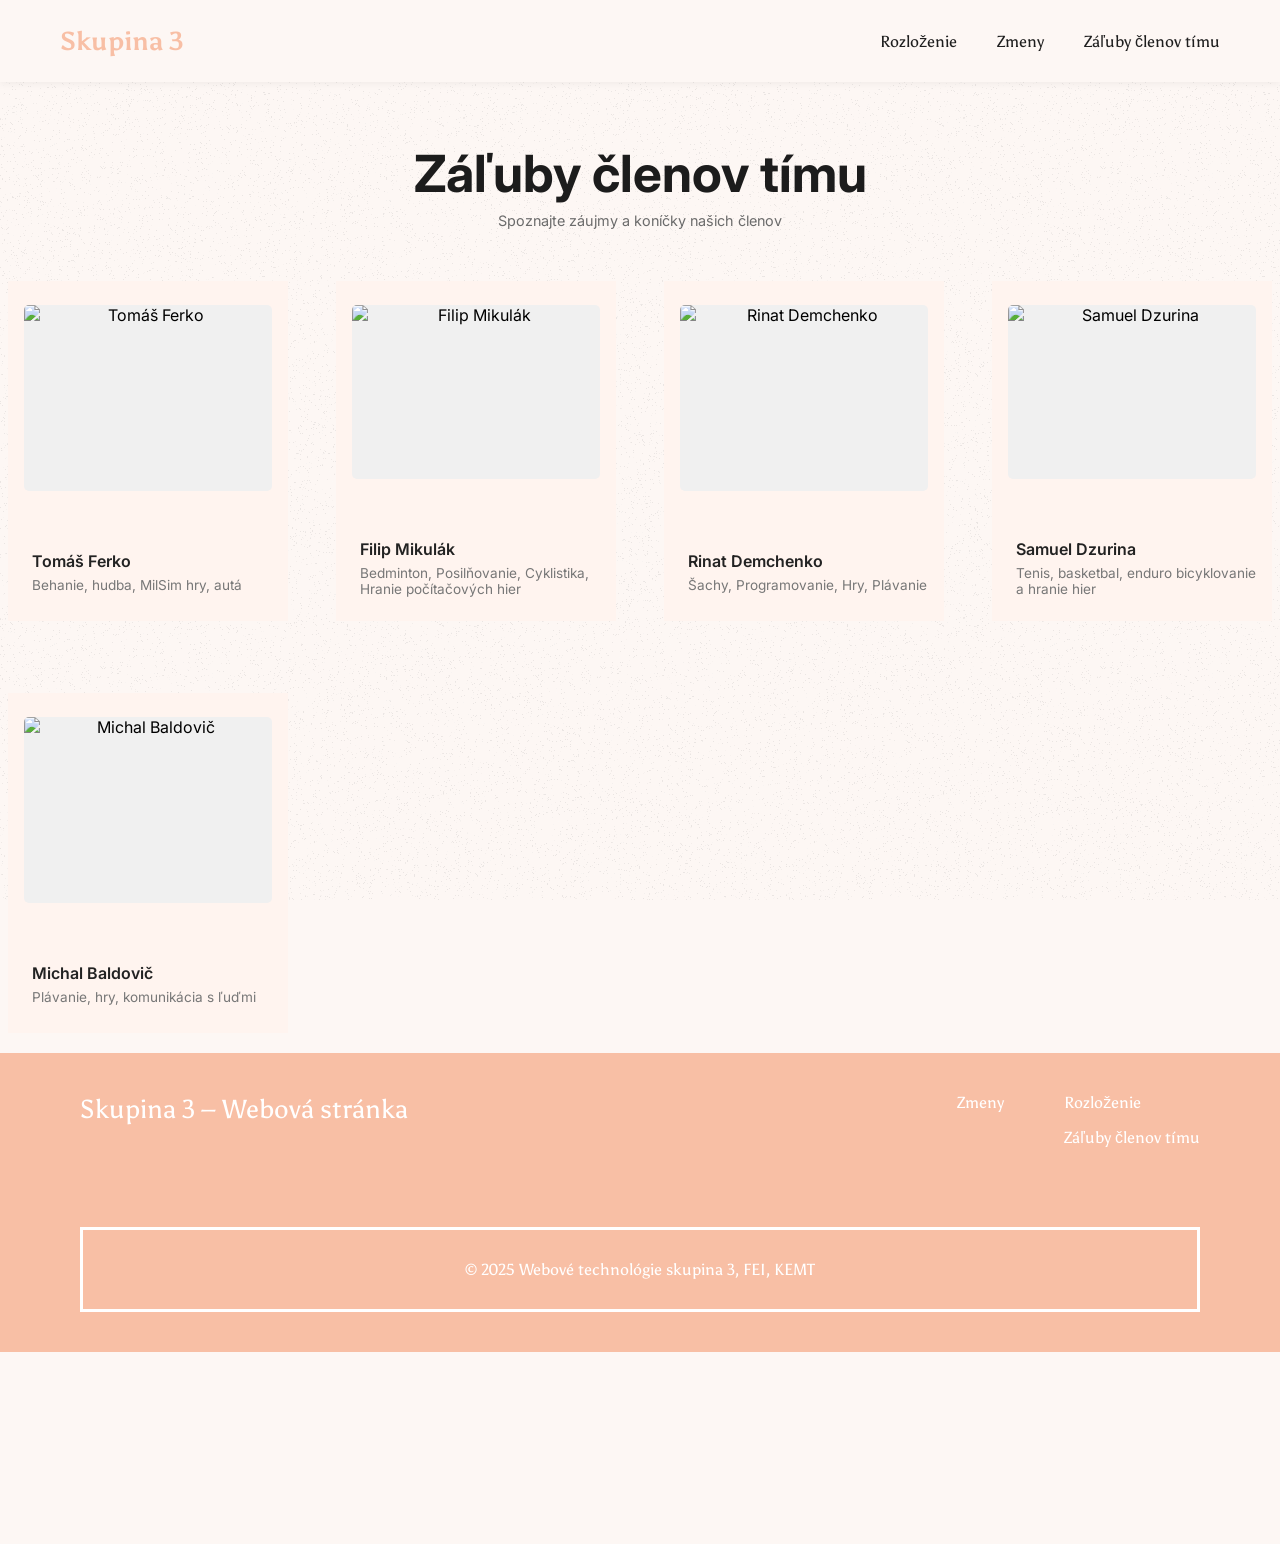
==== commit 87b68c51: "finished ver" ====
--- a/zaluby.html
+++ b/zaluby.html
@@ -5,6 +5,7 @@
     <meta name="viewport" content="width=device-width, initial-scale=1.0" />
     <title>Skupina 3</title>
     <link rel="stylesheet" href="styles/globals.css" />
+    <link rel="stylesheet" href="styles/zaluby.css" />
     <script src="scripts/responsive-loader.js"></script>
     <script src="scripts/nav.js" defer></script>
   </head>
@@ -32,7 +33,10 @@
         <div class="hobby-card">
           <div class="hobby-card-inner">
             <div class="hobby-card-front">
-              <img src="assets/images/hobby1.jpg" alt="Tomáš Ferko" />
+              <img
+                src="https://images.unsplash.com/photo-1502904550040-7534597429ae?ixlib=rb-4.1.0&ixid=M3wxMjA3fDB8MHxwaG90by1wYWdlfHx8fGVufDB8fHx8fA%3D%3D&auto=format&fit=crop&q=80&w=1400"
+                alt="Tomáš Ferko"
+              />
               <h2>Tomáš Ferko</h2>
               <h3>Behanie, hudba, MilSim hry, autá</h3>
             </div>
@@ -47,7 +51,10 @@
         <div class="hobby-card">
           <div class="hobby-card-inner">
             <div class="hobby-card-front">
-              <img src="assets/images/hobby2.jpg" alt="Filip Mikulák" />
+              <img
+                src="https://images.unsplash.com/photo-1708312604109-16c0be9326cd?ixlib=rb-4.1.0&ixid=M3wxMjA3fDB8MHxwaG90by1wYWdlfHx8fGVufDB8fHx8fA%3D%3D&auto=format&fit=crop&q=80&w=1074"
+                alt="Filip Mikulák"
+              />
               <h2>Filip Mikulák</h2>
               <h3>
                 Bedminton, Posilňovanie, Cyklistika, Hranie počítačových hier
@@ -66,13 +73,18 @@
         <div class="hobby-card">
           <div class="hobby-card-inner">
             <div class="hobby-card-front">
-              <img src="assets/images/hobby3.jpg" alt="Rinat Demchenko" />
+              <img
+                src="https://images.unsplash.com/photo-1560174038-da43ac74f01b?ixlib=rb-4.1.0&ixid=M3wxMjA3fDB8MHxwaG90by1wYWdlfHx8fGVufDB8fHx8fA%3D%3D&auto=format&fit=crop&q=80&w=857"
+                alt="Rinat Demchenko"
+              />
               <h2>Rinat Demchenko</h2>
-              <h3>Elektronika</h3>
+              <h3>Šachy, Programovanie, Hry, Plávanie</h3>
             </div>
             <div class="hobby-card-back">
               <h3>Rinat Demchenko</h3>
-              <p>Elektronika</p>
+              <p>
+                Začal som hrať šachy v roku 2022 a dosiahol som rating 2000 na chess.com. Účastnil som sa niekoľkých turnajov na Slovensku.
+              </p>
             </div>
           </div>
         </div>
@@ -81,7 +93,10 @@
         <div class="hobby-card">
           <div class="hobby-card-inner">
             <div class="hobby-card-front">
-              <img src="assets/images/hobby4.jpg" alt="Samuel Dzurina" />
+              <img
+                src="https://images.unsplash.com/photo-1546519638-68e109498ffc?ixlib=rb-4.1.0&ixid=M3wxMjA3fDB8MHxwaG90by1wYWdlfHx8fGVufDB8fHx8fA%3D%3D&auto=format&fit=crop&q=80&w=1190"
+                alt="Samuel Dzurina"
+              />
               <h2>Samuel Dzurina</h2>
               <h3>Tenis, basketbal, enduro bicyklovanie a hranie hier</h3>
             </div>
@@ -96,7 +111,10 @@
         <div class="hobby-card">
           <div class="hobby-card-inner">
             <div class="hobby-card-front">
-              <img src="assets/images/hobby5.jpg" alt="Michal Baldovič" />
+              <img
+                src="https://images.unsplash.com/photo-1576610616656-d3aa5d1f4534?w=400&h=400&fit=crop"
+                alt="Michal Baldovič"
+              />
               <h2>Michal Baldovič</h2>
               <h3>Plávanie, hry, komunikácia s ľuďmi</h3>
             </div>
--- a/styles/globals.css
+++ b/styles/globals.css
@@ -37,6 +37,10 @@
   padding: 25px 60px;
   background-color: #fdf7f4;
   font-family: "Asul", sans-serif;
+  position: sticky;
+  top: 0;
+  z-index: 100;
+  box-shadow: 0 2px 8px rgba(0, 0, 0, 0.05);
 }
 
 .logo {
@@ -204,266 +208,209 @@
     font-size: 0.8rem;
   }
 }
-/* ----------------------- Rozloženie ----------------------- */
-
-/* ----------------------- Zaluby ----------------------- */
-
-.zaluby-main {
-  text-align: center;
-  font-family: "Inter", system-ui, -apple-system, "Segoe UI", Roboto, Arial,
-    sans-serif;
-}
-
-.zaluby-main h2 {
-  font-size: clamp(2rem, 4vw, 3.2rem);
-  font-weight: 700;
-  color: #1c1c1c;
-  margin-bottom: 0.5rem;
-  margin-top:60px
-}
-
-.zaluby-main p {
-  font-size: 0.9rem;
-  color: #6b6b6b;
-  margin-bottom: 2rem;
-}
-
-.zaluby-grid {
-  display: grid;
-  grid-template-columns: repeat(auto-fit, minmax(260px, 1fr));
-  gap: 2rem;
-  max-width: 1400px;
-  margin: 0 auto;
-  justify-items: center;
-}
-
-/* Flip карточки */
-.hobby-card {
-  background-color: transparent;
-  width: 320px;
-  height: 380px;
-  padding:20px;
-}
-
-.hobby-card-inner {
-  position: relative;
-  width: 100%;
-  height: 100%;
-  transition: transform 0.6s ease;
-  transform-style: preserve-3d;
-}
-
-.hobby-card:hover .hobby-card-inner {
-  transform: rotateY(180deg);
-}
-
-.hobby-card-front,
-.hobby-card-back {
-  position: absolute;
-  width: 100%;
-  height: 100%;
-  border-radius: 0;
-  -webkit-backface-visibility: hidden;
-  backface-visibility: hidden;
-  background: #fff4ef;
-  overflow: hidden;
-}
-
-/* Predná strana */
-.hobby-card-front {
-  display: flex;
-  flex-direction: column;
-  align-items: flex-start;
-  justify-content: flex-start;
-  padding: 1.5rem 1rem;
-}
-
-.hobby-card-front img {
-  width: 100%;
-  aspect-ratio: 4 / 3;
-  object-fit: cover;
-  border-radius: 5px;
-  background-color: #f0f0f0;
-  margin-bottom: 1rem;
-}
-
-.hobby-card-front h2,
-.hobby-card-front h3 {
-  text-align: left;
-  width: 100%;
-  padding-left: 0.5rem;
-}
-
-.hobby-card-front h2 {
-  font-size: 1rem;
-  font-weight: 600;
-  color: #222;
-  margin-bottom: 0.4rem;
-}
-
-.hobby-card-front h3 {
-  font-size: 0.85rem;
-  color: #777;
-  font-weight: 400;
-}
-
-/* Zadná strana */
-.hobby-card-back {
-  background-color: #fff4ef;
-  color: #333;
-  transform: rotateY(180deg);
-  display: flex;
-  flex-direction: column;
-  justify-content: center;
-  align-items: center;
-  padding: 2rem 1.2rem;
-  text-align: center;
-}
-
-.hobby-card-back h3 {
-  font-size: 1.2rem;
-  margin-bottom: 0.8rem;
-  color: #222;
-}
-
-.hobby-card-back p {
-  font-size: 0.95rem;
-  line-height: 1.5;
-  max-width: 90%;
-  word-wrap: break-word;
-  color: #555;
-}
-
-/* ----------------------- Zmeny ----------------------- */
-
-/* Hero blok (centrálny nadpis + podtitul + ovládač veľkosti) */
-
-.zmeny-hero {
-  font-family: "Inter", system-ui, -apple-system, "Segoe UI", Roboto, Arial,
-    sans-serif;
-  line-height: 1.6;
-}
-.zmeny-hero .zmeny-wrap {
-  margin: 0 auto;
-  padding: 80px 40px 50px;
-  text-align: center;
-}
-.zmeny-hero h1 {
-  font-size: clamp(40px, 5vw, 72px);
-  line-height: 1.2;
-  margin: 0 0 16px;
-  font-weight: 700;
-}
-.zmeny-hero p.zmeny-lead {
-  color: #8e8e8e;
-  margin: 0 auto 40px;
-  font-size: 18px;
-  line-height: 1.5;
-}
-
-/* Zoom ovládač – „pilulka" с белой обводкой 5px */
-.zmeny-zoom-bar {
-  display: inline-flex;
-  gap: 10px;
-  align-items: center;
-  justify-content: space-around;
-  padding: 12px 20px;
-  border-radius: 12px;
-  background: #fdf7f4;
-  border: 5px solid #fff;
-  height: 72px;
-}
-.zmeny-zoom-btn {
-  appearance: none;
-  background: transparent;
-  border: 0;
-  cursor: pointer;
-  padding: 8px;
-  display: flex;
-  align-items: center;
-  justify-content: center;
-  border-radius: 6px;
-  transition: background 0.2s ease;
-}
-.zmeny-zoom-btn:hover {
-  background: rgba(255, 197, 171, 0.1);
-}
-.zmeny-zoom-btn i {
-  font-size: 30px;
-  color: rgb(255, 197, 171);
-  display: block;
-}
-.zmeny-zoom-select {
-  appearance: none;
-  padding: 8px 12px;
-  border-radius: 8px;
-  border: 1px solid rgba(0, 0, 0, 0.1);
-  background: #fff;
-  color: #6f6661;
-  font: inherit;
-  cursor: pointer;
-}
-.zmeny-zoom-select:hover {
-  border-color: rgba(255, 197, 171, 0.4);
-}
-
-/* Zoznam zmien */
-.zmeny-columns {
-  margin: 30px auto;
-  padding: 30px;
-  font-family: "Inter", system-ui, -apple-system, "Segoe UI", Roboto, Arial,
-    sans-serif;
-  line-height: 1.6;
-  font-size: calc(1rem * var(--content-zoom, 1));
-}
-.zmeny-list {
-  display: flex;
-  flex-direction: column;
-  gap: 10px;
-}
-.zmeny-item {
-  display: flex;
-  justify-content: space-between;
-  align-items: center;
-  gap: 10px;
-  padding: 30px;
-  color: #6f6661;
-}
-.zmeny-item > div {
-  display: flex;
-  align-items: center;
-  gap: 10px;
-}
-.zmeny-item .zmeny-ico {
-  width: 30px;
-  display: flex;
-  align-items: center;
-  justify-content: center;
-}
-.zmeny-item .zmeny-ico i {
-  font-size: 30px;
-  color: rgb(255, 197, 171);
-  display: block;
-}
-.zmeny-item .zmeny-ico-user i {
-  font-size: 20px;
-}
-.zmeny-item strong {
-  color: #111111;
-}
-.zmeny-item a {
-  color: #ed9f86;
-  text-decoration: none;
-}
-.zmeny-item .zmeny-meta {
-  color: #9b8f88;
-}
-
-.zmeny-visually-hidden {
-  position: absolute;
-  width: 1px;
-  height: 1px;
-  overflow: hidden;
-  clip: rect(0 0 0 0);
-  white-space: nowrap;
-}
+
+/* ----------------------- Media queries ----------------------- */
+
+@media (max-width: 1300px) {
+  .hero-section {
+    padding: 90px 40px;
+    gap: 55px;
+  }
+
+  .hero-content h1 {
+    font-size: 64px;
+  }
+
+  .hero-image img {
+    width: 380px;
+    height: 550px;
+  }
+
+  .image-pozadie {
+    width: 350px;
+    height: 520px;
+  }
+
+  .ponukame {
+    padding: 90px 40px;
+  }
+
+  .ponukame h2 {
+    font-size: 54px;
+  }
+
+  .clenovia {
+    padding: 90px 40px;
+  }
+
+  .clenovia h2 {
+    font-size: 54px;
+  }
+
+  .clenovia-flex {
+    gap: 28px;
+  }
+}
+
+@media (max-width: 900px) {
+  .footer-top {
+    flex-direction: column;
+    align-items: center;
+    text-align: center;
+  }
+
+  .footer-right {
+    align-items: center;
+    flex-direction: column;
+    gap: 16px;
+  }
+
+
+  .hero-section {
+    flex-direction: column;
+    padding: 60px 20px;
+    gap: 40px;
+    align-items: center;
+  }
+
+  .hero-content h1 {
+    font-size: 48px;
+  }
+
+  .hero-content p {
+    max-width: 100%;
+  }
+
+  .hero-buttons {
+    flex-direction: column;
+    gap: 16px;
+  }
+
+  .btn {
+    justify-content: center;
+  }
+
+  .hero-image {
+    display: flex;
+    justify-content: center;
+    align-items: center;
+    width: 100%;
+  }
+
+  .hero-image {
+    width: 100%;
+  }
+
+  .hero-image img {
+    width: 100%;
+    height: auto;
+    max-height: 400px;
+    box-shadow: 0 6px 20px rgba(0, 0, 0, 0.12);
+    transition: transform 0.3s ease;
+    border-radius: 12px;
+  }
+
+  .hero-image img:hover {
+    transform: scale(1.02);
+  }
+
+  .image-pozadie {
+    width: 90%;
+    height: 90%;
+    right: -30px;
+  }
+
+  .ponukame {
+    padding: 60px 20px;
+  }
+
+  .ponukame h2 {
+    font-size: 40px;
+  }
+
+  .section-subtitle {
+    margin-bottom: 60px;
+  }
+
+  .ponukame-grid {
+    display: grid;
+    grid-template-columns: repeat(3, 1fr);
+    gap: 40px;
+  }
+
+  .clenovia {
+    padding: 60px 20px;
+  }
+
+  .clenovia h2 {
+    font-size: 40px;
+  }
+
+  .clenovia-flex {
+    grid-template-columns: 1fr;
+    gap: 20px;
+  }
+
+  .member-item {
+    height: 350px;
+    box-shadow: 0 4px 12px rgba(0, 0, 0, 0.08);
+    transition: all 0.3s ease;
+    border-radius: 10px;
+  }
+
+  .member-item:hover {
+    box-shadow: 0 8px 24px rgba(0, 0, 0, 0.15);
+    transform: translateY(-4px);
+  }
+
+  .hobby-card {
+    box-shadow: 0 4px 12px rgba(0, 0, 0, 0.1);
+    transition: transform 0.3s ease;
+    border-radius: 10px;
+  }
+
+  .zmeny-item {
+    transition: box-shadow 0.2s ease;
+  }
+
+  .zmeny-zoom-bar {
+    box-shadow: 0 2px 8px rgba(0, 0, 0, 0.05);
+  }
+}
+
+@media (max-width: 700px) {
+  .ponukame {
+    padding: 60px 20px;
+  }
+
+  .ponukame h2 {
+    font-size: 32px;
+  }
+
+  .ponukame-grid {
+    grid-template-columns: 1fr;
+    gap: 20px;
+  }
+
+  .hobby-card {
+    box-shadow: 0 2px 8px rgba(0, 0, 0, 0.1);
+    transition: transform 0.3s ease;
+    border-radius: 8px;
+  }
+
+  .zmeny-item {
+    box-shadow: 0 1px 4px rgba(0, 0, 0, 0.08);
+    border-radius: 8px;
+  }
+
+  .zmeny-zoom-bar {
+    box-shadow: 0 2px 8px rgba(0, 0, 0, 0.05);
+  }
+
+  .footer-right {
+    align-items: center;
+    flex-direction: column;
+    gap: 16px;
+  }
+
+}
--- a/styles/zaluby.css
+++ b/styles/zaluby.css
@@ -0,0 +1,128 @@
+/* ----------------------- Zaluby ----------------------- */
+
+.zaluby-main {
+  text-align: center;
+  font-family: "Inter", system-ui, -apple-system, "Segoe UI", Roboto, Arial,
+    sans-serif;
+}
+
+.zaluby-main h2 {
+  font-size: clamp(2rem, 4vw, 3.2rem);
+  font-weight: 700;
+  color: #1c1c1c;
+  margin-bottom: 0.5rem;
+  margin-top: 60px;
+}
+
+.zaluby-main p {
+  font-size: 0.9rem;
+  color: #6b6b6b;
+  margin-bottom: 2rem;
+}
+
+.zaluby-grid {
+  display: grid;
+  grid-template-columns: repeat(auto-fit, minmax(260px, 1fr));
+  gap: 2rem;
+  margin: 0 auto;
+  justify-items: center;
+}
+
+/* Flip карточки */
+.hobby-card {
+  background-color: transparent;
+  flex: 1;
+  min-width: 320px;
+  height: 380px;
+  padding: 20px;
+  display: flex;
+  flex-direction: column;
+}
+
+.hobby-card-inner {
+  position: relative;
+  width: 100%;
+  height: 100%;
+  transition: transform 0.6s ease;
+  transform-style: preserve-3d;
+}
+
+.hobby-card:hover .hobby-card-inner {
+  transform: rotateY(180deg);
+}
+
+.hobby-card-front,
+.hobby-card-back {
+  position: absolute;
+  width: 100%;
+  height: 100%;
+  border-radius: 0;
+  -webkit-backface-visibility: hidden;
+  backface-visibility: hidden;
+  background: #fff4ef;
+  overflow: hidden;
+}
+
+/* Predná strana */
+.hobby-card-front {
+  display: flex;
+  flex-direction: column;
+  align-items: flex-start;
+  justify-content: flex-start;
+  padding: 1.5rem 1rem;
+}
+
+.hobby-card-front img {
+  width: 100%;
+  aspect-ratio: 4 / 3;
+  object-fit: cover;
+  border-radius: 5px;
+  background-color: #f0f0f0;
+}
+
+.hobby-card-front h2,
+.hobby-card-front h3 {
+  text-align: left;
+  width: 100%;
+  padding-left: 0.5rem;
+}
+
+.hobby-card-front h2 {
+  font-size: 1rem;
+  font-weight: 600;
+  color: #222;
+  margin-bottom: 0.4rem;
+}
+
+.hobby-card-front h3 {
+  font-size: 0.85rem;
+  color: #777;
+  font-weight: 400;
+}
+
+/* Zadná strana */
+.hobby-card-back {
+  background-color: #fff4ef;
+  color: #333;
+  transform: rotateY(180deg);
+  display: flex;
+  flex-direction: column;
+  justify-content: center;
+  align-items: center;
+  padding: 2rem 1.2rem;
+  text-align: center;
+}
+
+.hobby-card-back h3 {
+  font-size: 1.2rem;
+  margin-bottom: 0.8rem;
+  color: #222;
+}
+
+.hobby-card-back p {
+  font-size: 0.95rem;
+  line-height: 1.5;
+  max-width: 90%;
+  word-wrap: break-word;
+  color: #555;
+}
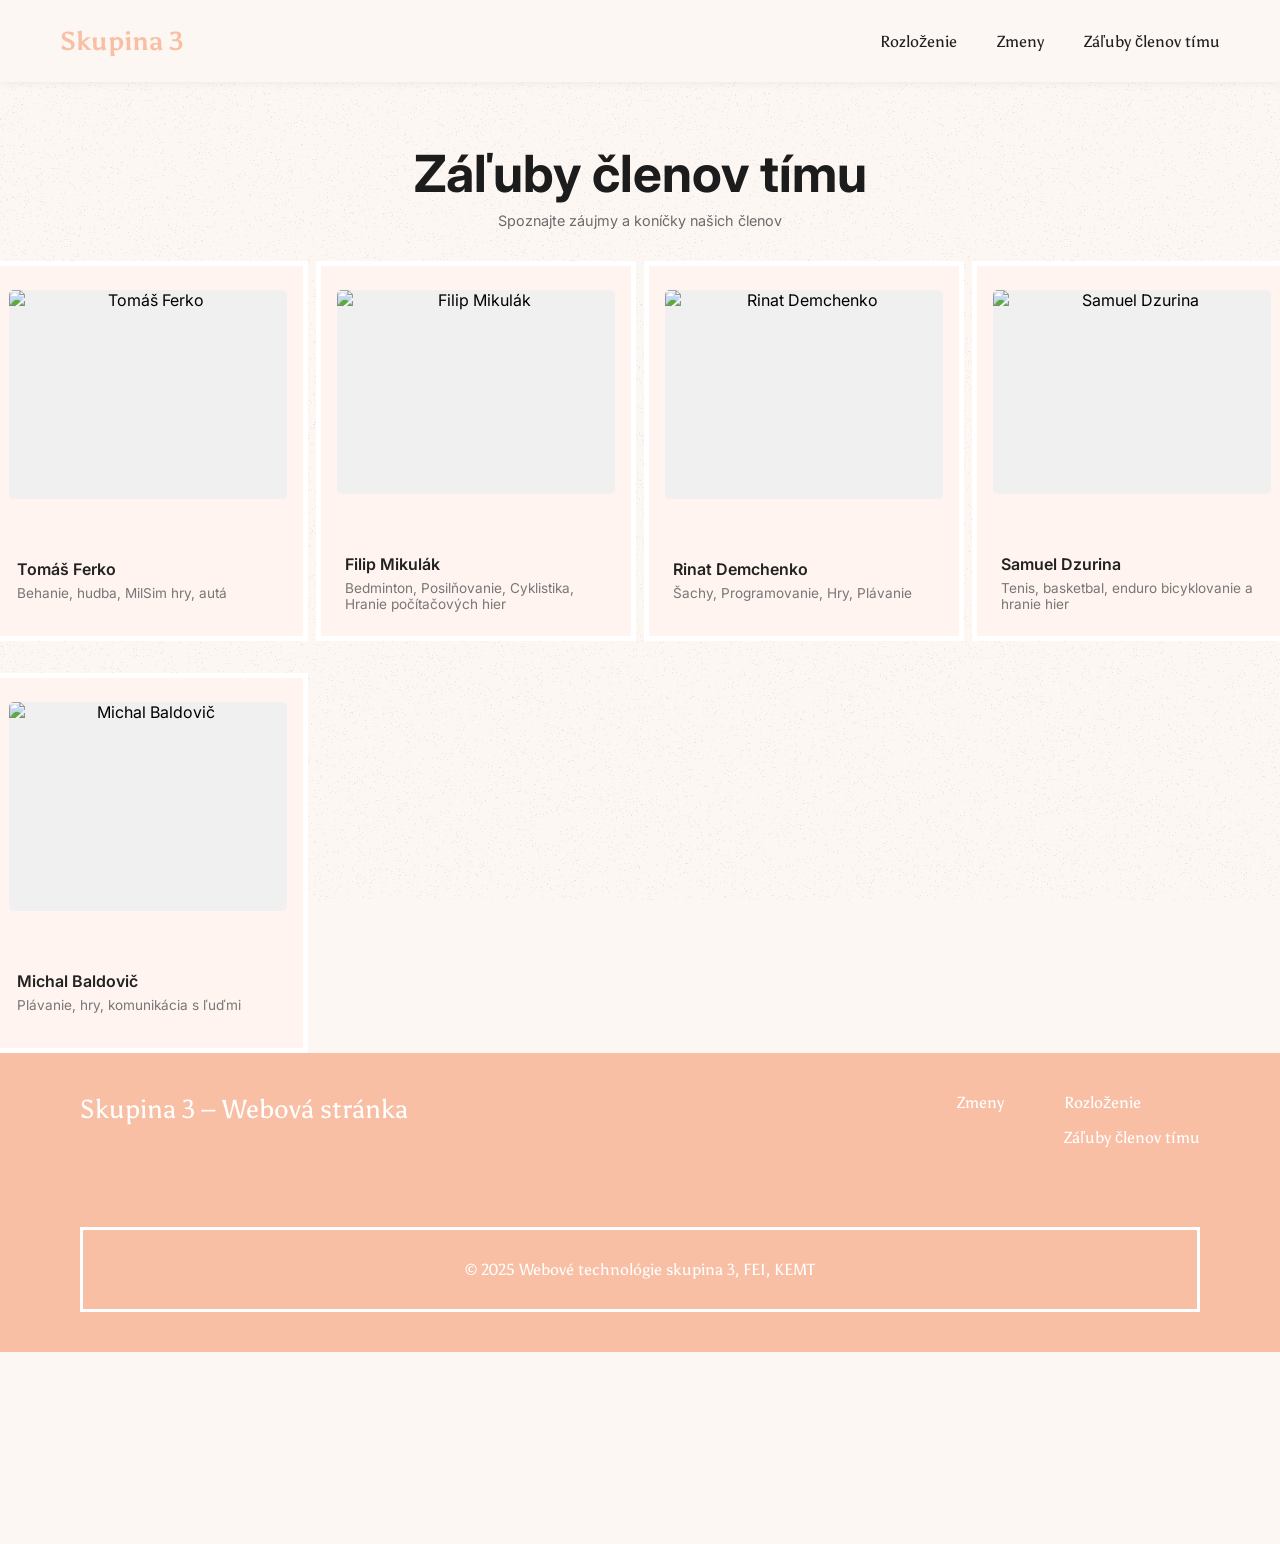
==== commit b117f68f: "+docs" ====
--- a/zaluby.html
+++ b/zaluby.html
@@ -4,6 +4,7 @@
     <meta charset="UTF-8" />
     <meta name="viewport" content="width=device-width, initial-scale=1.0" />
     <title>Skupina 3</title>
+    <link rel="icon" type="image/x-icon" href="assets/favicon.ico" />
     <link rel="stylesheet" href="styles/globals.css" />
     <link rel="stylesheet" href="styles/zaluby.css" />
     <script src="scripts/responsive-loader.js"></script>
@@ -83,7 +84,8 @@
             <div class="hobby-card-back">
               <h3>Rinat Demchenko</h3>
               <p>
-                Začal som hrať šachy v roku 2022 a dosiahol som rating 2000 na chess.com. Účastnil som sa niekoľkých turnajov na Slovensku.
+                Začal som hrať šachy v roku 2022 a dosiahol som rating 2000 na
+                chess.com. Účastnil som sa niekoľkých turnajov na Slovensku.
               </p>
             </div>
           </div>
--- a/styles/zaluby.css
+++ b/styles/zaluby.css
@@ -34,9 +34,10 @@
   flex: 1;
   min-width: 320px;
   height: 380px;
-  padding: 20px;
+  padding: 0;
   display: flex;
   flex-direction: column;
+  border:white solid 5px;
 }
 
 .hobby-card-inner {
